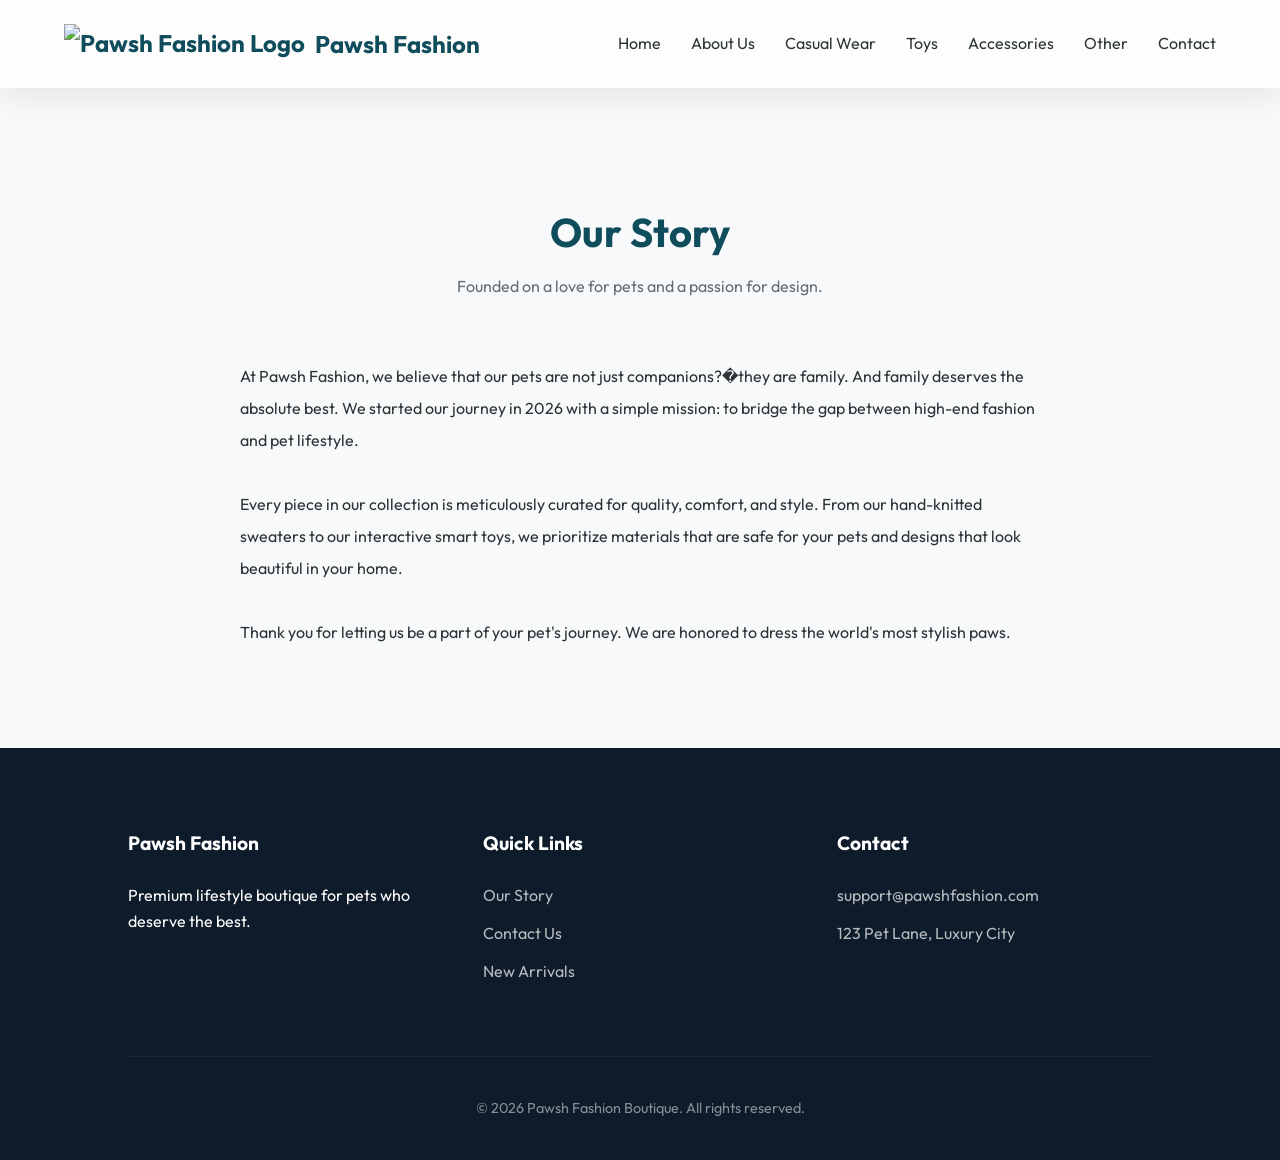
==== about.html @ 4305b3ae "Add files via upload" ====
<!DOCTYPE html>
<html lang="en">
<head>
    <meta charset="UTF-8">
    <meta name="viewport" content="width=device-width, initial-scale=1.0">
    <title>About Us | Pawsh Fashion</title>
    <meta name="description" content="Learn more about Pawsh Fashion, our mission, and our passion for premium pet lifestyle products.">
    <link rel="stylesheet" href="css/style.css">
</head>
<body>
    <nav>
        <div class="logo">
            <img src="assets/logo.png" alt="Pawsh Fashion Logo">
            <span>Pawsh Fashion</span>
        </div>
        <ul class="nav-links">
            <li><a href="index.html">Home</a></li>
            <li><a href="about.html">About Us</a></li>
            <li><a href="casual-wear.html">Casual Wear</a></li>
            <li><a href="toys.html">Toys</a></li>
            <li><a href="accessories.html">Accessories</a></li>
            <li><a href="other.html">Other</a></li>
            <li><a href="contact.html">Contact</a></li>
        </ul>
    </nav>

    <section style="margin-top: 100px;">
        <div class="section-title">
            <h2>Our Story</h2>
            <p>Founded on a love for pets and a passion for design.</p>
        </div>
        <div style="max-width: 800px; margin: 0 auto; line-height: 2;">
            <p>At Pawsh Fashion, we believe that our pets are not just companions?�they are family. And family deserves the absolute best. We started our journey in 2026 with a simple mission: to bridge the gap between high-end fashion and pet lifestyle.</p>
            <br>
            <p>Every piece in our collection is meticulously curated for quality, comfort, and style. From our hand-knitted sweaters to our interactive smart toys, we prioritize materials that are safe for your pets and designs that look beautiful in your home.</p>
            <br>
            <p>Thank you for letting us be a part of your pet's journey. We are honored to dress the world's most stylish paws.</p>
        </div>
    </section>

    <footer>
        <!-- Same footer as index.html -->
        <div class="footer-content">
            <div class="footer-section">
                <h3>Pawsh Fashion</h3>
                <p>Premium lifestyle boutique for pets who deserve the best.</p>
            </div>
            <div class="footer-section">
                <h3>Quick Links</h3>
                <ul class="footer-links">
                    <li><a href="about.html">Our Story</a></li>
                    <li><a href="contact.html">Contact Us</a></li>
                    <li><a href="casual-wear.html">New Arrivals</a></li>
                </ul>
            </div>
            <div class="footer-section">
                <h3>Contact</h3>
                <ul class="footer-links">
                    <li>support@pawshfashion.com</li>
                    <li>123 Pet Lane, Luxury City</li>
                </ul>
            </div>
        </div>
        <div class="footer-bottom">
            &copy; 2026 Pawsh Fashion Boutique. All rights reserved.
        </div>
    </footer>
</body>
</html>
---- css/style.css ----
@import url('https://fonts.googleapis.com/css2?family=Outfit:wght@300;400;600;700&display=swap');

:root {
    --primary: #0F4C5C;
    --secondary: #E36414;
    --accent: #FB8B24;
    --bg-light: #F8F9FA;
    --bg-dark: #0D1B2A;
    --text-main: #2D3436;
    --text-muted: #636E72;
    --white: #FFFFFF;
    --glass: rgba(255, 255, 255, 0.7);
    --shadow: 0 10px 30px rgba(0, 0, 0, 0.08);
    --transition: all 0.3s cubic-bezier(0.4, 0, 0.2, 1);
}

* {
    margin: 0;
    padding: 0;
    box-sizing: border-box;
}

body {
    font-family: 'Outfit', sans-serif;
    background-color: var(--bg-light);
    color: var(--text-main);
    line-height: 1.6;
    overflow-x: hidden;
}

a {
    text-decoration: none;
    color: inherit;
    transition: var(--transition);
}

ul {
    list-style: none;
}

/* Navbar */
nav {
    position: fixed;
    top: 0;
    width: 100%;
    padding: 1.5rem 5%;
    display: flex;
    justify-content: space-between;
    align-items: center;
    background: var(--glass);
    backdrop-filter: blur(10px);
    z-index: 1000;
    box-shadow: var(--shadow);
}

.logo {
    display: flex;
    align-items: center;
    gap: 10px;
    font-weight: 700;
    font-size: 1.5rem;
    color: var(--primary);
}

.logo img {
    height: 40px;
}

.nav-links {
    display: flex;
    gap: 30px;
}

.nav-links a:hover {
    color: var(--secondary);
}

/* Hero Section */
.hero {
    height: 90vh;
    background: linear-gradient(135deg, var(--primary), var(--bg-dark));
    display: flex;
    align-items: center;
    justify-content: center;
    text-align: center;
    color: var(--white);
    padding: 0 5%;
    position: relative;
    overflow: hidden;
}

.hero::after {
    content: '';
    position: absolute;
    width: 200%;
    height: 200%;
    background: radial-gradient(circle, rgba(251, 139, 36, 0.1) 0%, transparent 70%);
    top: -50%;
    left: -50%;
    animation: pulse 10s infinite linear;
}

@keyframes pulse {
    0% { transform: rotate(0deg); }
    100% { transform: rotate(360deg); }
}

.hero-content {
    position: relative;
    z-index: 10;
}

.hero h1 {
    font-size: 4rem;
    margin-bottom: 1rem;
    font-weight: 700;
    letter-spacing: -1px;
}

.hero p {
    font-size: 1.2rem;
    opacity: 0.9;
    max-width: 600px;
    margin: 0 auto 2rem;
}

.btn {
    padding: 1rem 2.5rem;
    border-radius: 50px;
    font-weight: 600;
    display: inline-block;
    cursor: pointer;
}

.btn-primary {
    background-color: var(--secondary);
    color: var(--white);
    box-shadow: 0 10px 20px rgba(227, 100, 20, 0.3);
}

.btn-primary:hover {
    transform: translateY(-3px);
    box-shadow: 0 15px 25px rgba(227, 100, 20, 0.4);
}

/* Sections */
section {
    padding: 100px 10%;
}

.section-title {
    text-align: center;
    margin-bottom: 60px;
}

.section-title h2 {
    font-size: 2.5rem;
    color: var(--primary);
    margin-bottom: 10px;
}

.section-title p {
    color: var(--text-muted);
}

/* Product Grids */
.product-grid {
    display: grid;
    grid-template-columns: repeat(auto-fill, minmax(280px, 1fr));
    gap: 40px;
}

.product-card {
    background: var(--white);
    border-radius: 20px;
    overflow: hidden;
    box-shadow: var(--shadow);
    transition: var(--transition);
    position: relative;
}

.product-card:hover {
    transform: translateY(-10px);
}

.product-image {
    height: 300px;
    overflow: hidden;
    position: relative;
}

.product-image img {
    width: 100%;
    height: 100%;
    object-fit: cover;
    transition: var(--transition);
}

.product-card:hover .product-image img {
    transform: scale(1.1);
}

.product-info {
    padding: 25px;
}

.product-category {
    font-size: 0.8rem;
    color: var(--secondary);
    text-transform: uppercase;
    font-weight: 700;
    margin-bottom: 5px;
}

.product-name {
    font-size: 1.25rem;
    font-weight: 700;
    margin-bottom: 10px;
    color: var(--primary);
}

.product-price {
    font-weight: 600;
    color: var(--text-main);
    font-size: 1.1rem;
}

/* Footer */
footer {
    background: var(--bg-dark);
    color: var(--white);
    padding: 80px 10% 40px;
}

.footer-content {
    display: grid;
    grid-template-columns: repeat(auto-fit, minmax(200px, 1fr));
    gap: 40px;
    margin-bottom: 60px;
}

.footer-section h3 {
    margin-bottom: 25px;
    font-size: 1.2rem;
}

.footer-links li {
    margin-bottom: 12px;
    opacity: 0.7;
}

.footer-links a:hover {
    opacity: 1;
    color: var(--accent);
}

.footer-bottom {
    border-top: 1px solid rgba(255, 255, 255, 0.1);
    padding-top: 40px;
    text-align: center;
    font-size: 0.9rem;
    opacity: 0.5;
}

/* Form */
.contact-form {
    max-width: 600px;
    margin: 0 auto;
    background: var(--white);
    padding: 40px;
    border-radius: 20px;
    box-shadow: var(--shadow);
}

.form-group {
    margin-bottom: 20px;
}

.form-group label {
    display: block;
    margin-bottom: 8px;
    font-weight: 600;
}

.form-group input, .form-group textarea {
    width: 100%;
    padding: 12px 15px;
    border: 1px solid #E1E1E1;
    border-radius: 10px;
    font-family: inherit;
    outline: none;
    transition: var(--transition);
}

.form-group input:focus, .form-group textarea:focus {
    border-color: var(--secondary);
}

/* Product Detail */
.product-detail-container {
    display: grid;
    grid-template-columns: 1fr 1fr;
    gap: 60px;
    margin-top: 150px;
}

.detail-image img {
    width: 100%;
    border-radius: 30px;
    box-shadow: var(--shadow);
}

.detail-info h1 {
    font-size: 3rem;
    color: var(--primary);
    margin-bottom: 1rem;
}

.detail-price {
    font-size: 2rem;
    color: var(--secondary);
    font-weight: 700;
    margin-bottom: 2rem;
}

.detail-desc {
    font-size: 1.1rem;
    color: var(--text-muted);
    margin-bottom: 3rem;
}

/* Responsive */
@media (max-width: 768px) {
    .nav-links { display: none; }
    .hero h1 { font-size: 2.5rem; }
    .product-detail-container { grid-template-columns: 1fr; }
}
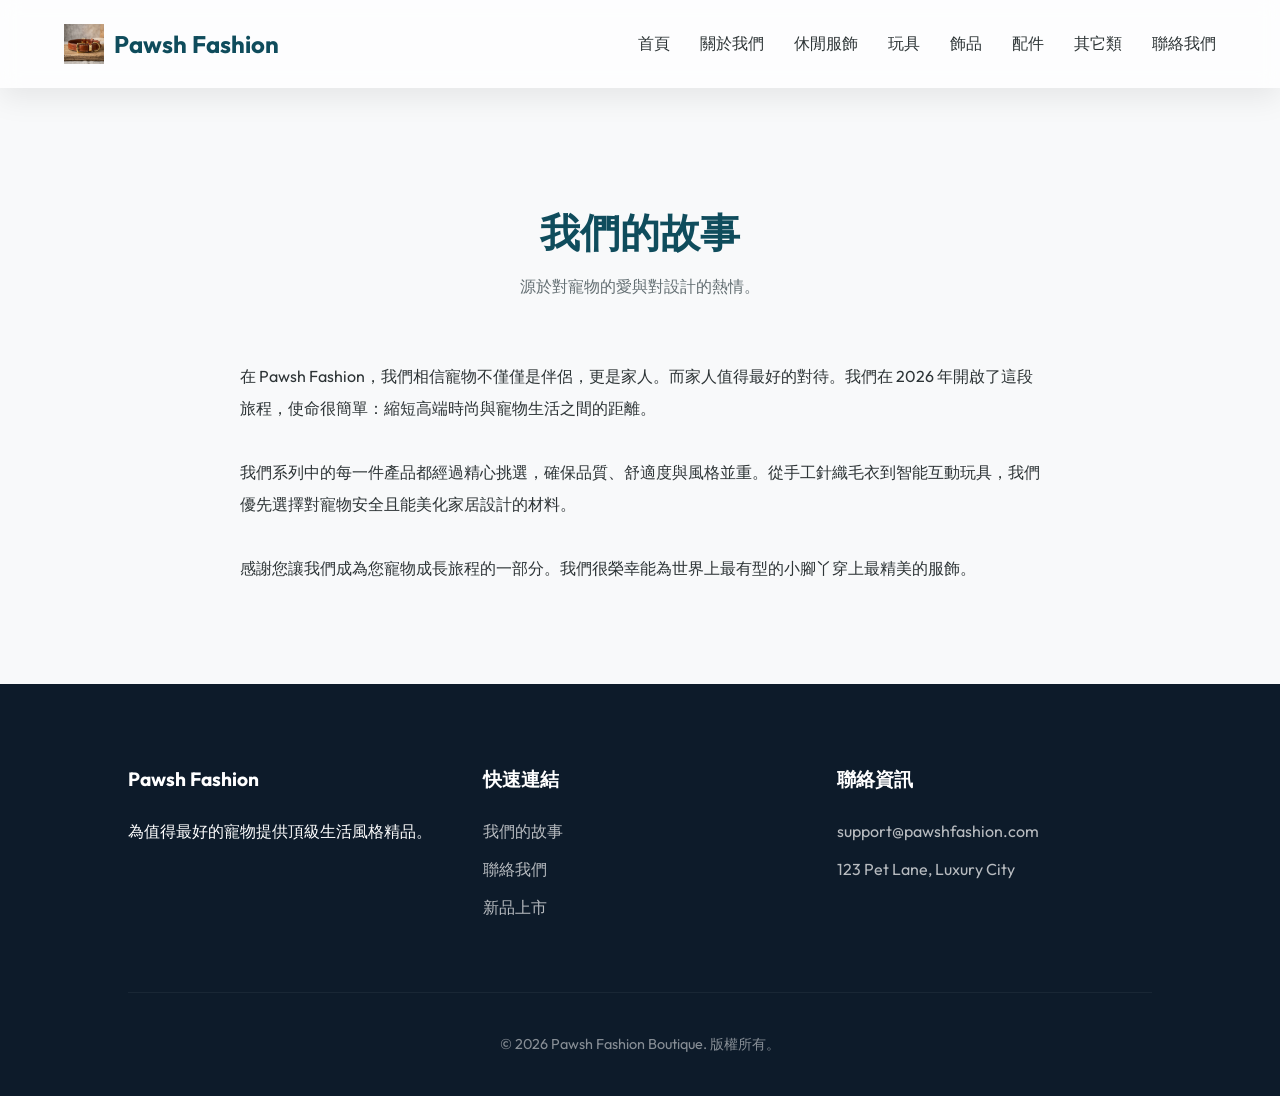
==== commit 07085608: "Add files via upload" ====
--- a/about.html
+++ b/about.html
@@ -1,69 +1,69 @@
-<!DOCTYPE html>
-<html lang="en">
-<head>
-    <meta charset="UTF-8">
-    <meta name="viewport" content="width=device-width, initial-scale=1.0">
-    <title>About Us | Pawsh Fashion</title>
-    <meta name="description" content="Learn more about Pawsh Fashion, our mission, and our passion for premium pet lifestyle products.">
-    <link rel="stylesheet" href="css/style.css">
-</head>
-<body>
-    <nav>
-        <div class="logo">
-            <img src="assets/logo.png" alt="Pawsh Fashion Logo">
-            <span>Pawsh Fashion</span>
-        </div>
-        <ul class="nav-links">
-            <li><a href="index.html">Home</a></li>
-            <li><a href="about.html">About Us</a></li>
-            <li><a href="casual-wear.html">Casual Wear</a></li>
-            <li><a href="toys.html">Toys</a></li>
-            <li><a href="accessories.html">Accessories</a></li>
-            <li><a href="other.html">Other</a></li>
-            <li><a href="contact.html">Contact</a></li>
-        </ul>
-    </nav>
-
-    <section style="margin-top: 100px;">
-        <div class="section-title">
-            <h2>Our Story</h2>
-            <p>Founded on a love for pets and a passion for design.</p>
-        </div>
-        <div style="max-width: 800px; margin: 0 auto; line-height: 2;">
-            <p>At Pawsh Fashion, we believe that our pets are not just companions?�they are family. And family deserves the absolute best. We started our journey in 2026 with a simple mission: to bridge the gap between high-end fashion and pet lifestyle.</p>
-            <br>
-            <p>Every piece in our collection is meticulously curated for quality, comfort, and style. From our hand-knitted sweaters to our interactive smart toys, we prioritize materials that are safe for your pets and designs that look beautiful in your home.</p>
-            <br>
-            <p>Thank you for letting us be a part of your pet's journey. We are honored to dress the world's most stylish paws.</p>
-        </div>
-    </section>
-
-    <footer>
-        <!-- Same footer as index.html -->
-        <div class="footer-content">
-            <div class="footer-section">
-                <h3>Pawsh Fashion</h3>
-                <p>Premium lifestyle boutique for pets who deserve the best.</p>
-            </div>
-            <div class="footer-section">
-                <h3>Quick Links</h3>
-                <ul class="footer-links">
-                    <li><a href="about.html">Our Story</a></li>
-                    <li><a href="contact.html">Contact Us</a></li>
-                    <li><a href="casual-wear.html">New Arrivals</a></li>
-                </ul>
-            </div>
-            <div class="footer-section">
-                <h3>Contact</h3>
-                <ul class="footer-links">
-                    <li>support@pawshfashion.com</li>
-                    <li>123 Pet Lane, Luxury City</li>
-                </ul>
-            </div>
-        </div>
-        <div class="footer-bottom">
-            &copy; 2026 Pawsh Fashion Boutique. All rights reserved.
-        </div>
-    </footer>
-</body>
-</html>
+<!DOCTYPE html>
+<html lang="zh-TW">
+<head>
+    <meta charset="UTF-8">
+    <meta name="viewport" content="width=device-width, initial-scale=1.0">
+    <title>關於我們 | Pawsh Fashion</title>
+    <meta name="description" content="了解更多關於 Pawsh Fashion 的故事、使命以及我們對頂級寵物生活的熱情。">
+    <link rel="stylesheet" href="css/style.css">
+</head>
+<body>
+    <nav>
+        <div class="logo">
+            <img src="assets/logo.png" alt="Pawsh Fashion Logo">
+            <span>Pawsh Fashion</span>
+        </div>
+        <ul class="nav-links">
+            <li><a href="index.html">首頁</a></li>
+            <li><a href="about.html">關於我們</a></li>
+            <li><a href="casual-wear.html">休閒服飾</a></li>
+            <li><a href="toys.html">玩具</a></li>
+            <li><a href="accessories.html">飾品</a></li>
+            <li><a href="parts.html">配件</a></li>
+            <li><a href="other.html">其它類</a></li>
+            <li><a href="contact.html">聯絡我們</a></li>
+        </ul>
+    </nav>
+
+    <section style="margin-top: 100px;">
+        <div class="section-title">
+            <h2>我們的故事</h2>
+            <p>源於對寵物的愛與對設計的熱情。</p>
+        </div>
+        <div style="max-width: 800px; margin: 0 auto; line-height: 2;">
+            <p>在 Pawsh Fashion，我們相信寵物不僅僅是伴侶，更是家人。而家人值得最好的對待。我們在 2026 年開啟了這段旅程，使命很簡單：縮短高端時尚與寵物生活之間的距離。</p>
+            <br>
+            <p>我們系列中的每一件產品都經過精心挑選，確保品質、舒適度與風格並重。從手工針織毛衣到智能互動玩具，我們優先選擇對寵物安全且能美化家居設計的材料。</p>
+            <br>
+            <p>感謝您讓我們成為您寵物成長旅程的一部分。我們很榮幸能為世界上最有型的小腳丫穿上最精美的服飾。</p>
+        </div>
+    </section>
+
+    <footer>
+        <div class="footer-content">
+            <div class="footer-section">
+                <h3>Pawsh Fashion</h3>
+                <p>為值得最好的寵物提供頂級生活風格精品。</p>
+            </div>
+            <div class="footer-section">
+                <h3>快速連結</h3>
+                <ul class="footer-links">
+                    <li><a href="about.html">我們的故事</a></li>
+                    <li><a href="contact.html">聯絡我們</a></li>
+                    <li><a href="casual-wear.html">新品上市</a></li>
+                </ul>
+            </div>
+            <div class="footer-section">
+                <h3>聯絡資訊</h3>
+                <ul class="footer-links">
+                    <li>support@pawshfashion.com</li>
+                    <li>123 Pet Lane, Luxury City</li>
+                </ul>
+            </div>
+        </div>
+        <div class="footer-bottom">
+            &copy; 2026 Pawsh Fashion Boutique. 版權所有。
+        </div>
+    </footer>
+</body>
+</html>
